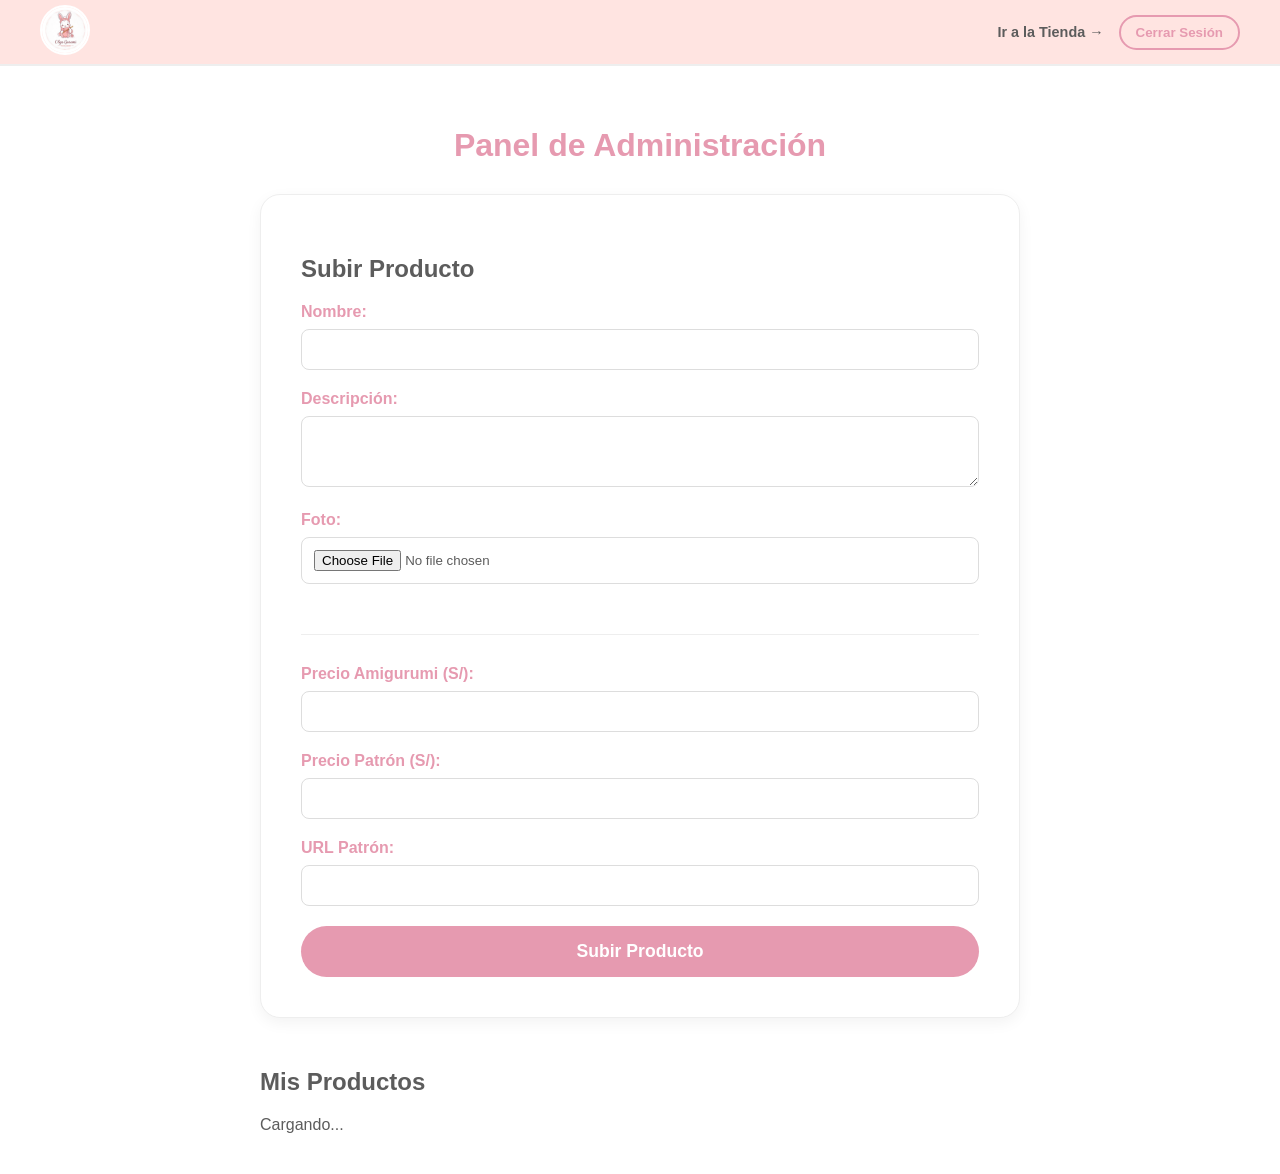
==== admin.html @ ff28f4b0 "logeo" ====
<!DOCTYPE html>
<html lang="es">
<head>
    <meta charset="UTF-8">
    <meta name="viewport" content="width=device-width, initial-scale=1.0">
    <title>Admin - Olga Gurumi</title>
    
    <link rel="icon" href="logo.jpg" type="image/jpeg">

    <link href="https://cdnjs.cloudflare.com/ajax/libs/cropperjs/1.5.13/cropper.min.css" rel="stylesheet">
    <style>
        /* --- REGLA MAESTRA: Evita que los rellenos desborden el tamaño --- */
        * { box-sizing: border-box; }

        :root { 
            --rosa-header: #ffe4e1; 
            --rosa-fuerte: #e69ab0; 
            --blanco: #ffffff; 
            --texto-gris: #5c5c5c; 
        }
        
        body { 
            font-family: -apple-system, BlinkMacSystemFont, "Segoe UI", Roboto, sans-serif; 
            background: var(--blanco); 
            color: var(--texto-gris); 
            margin: 0; padding: 0; 
        }
        
        /* HEADER ROSA + LOGO CIRCULAR */
        header { 
            background: var(--rosa-header); 
            padding: 5px 40px; 
            border-bottom: 2px solid #eee; 
        }
        nav { 
            max-width: 1400px; margin: 0 auto; display: flex; 
            justify-content: space-between; align-items: center; 
        }
        .logo img { 
            height: 50px; width: 50px; 
            border-radius: 50%; object-fit: cover; border: 2px solid white; 
        }

        /* CONTENEDOR PRINCIPAL */
        .container { max-width: 800px; margin: 0 auto; padding: 40px 20px; }
        h1 { text-align: center; color: var(--rosa-fuerte); margin-bottom: 30px; }
        
        /* FORMULARIO */
        form { 
            background: #fff; border: 1px solid #eee; 
            padding: 40px; border-radius: 20px; 
            box-shadow: 0 5px 15px rgba(0,0,0,0.05); 
            margin-bottom: 50px; 
            position: relative;
        }
        label { 
            display: block; margin-bottom: 8px; 
            font-weight: bold; color: var(--rosa-fuerte); 
        }
        input, textarea { 
            width: 100%; padding: 12px; margin-bottom: 20px; 
            border: 1px solid #ddd; border-radius: 8px; 
        }
        
        /* Botones del Formulario */
        .btn-submit { 
            width: 100%; padding: 15px; 
            background: var(--rosa-fuerte); color: white; 
            border: none; border-radius: 50px; 
            font-weight: bold; cursor: pointer; 
            transition: 0.3s; font-size: 1.1em;
        }
        .btn-submit:hover { background: #d6809a; }
        
        .btn-cancelar { 
            background: #ccc; margin-top: 10px; display: none; 
        }
        .btn-cancelar:hover { background: #bbb; }

        /* GRID DE PRODUCTOS */
        #galeria { 
            display: grid; 
            grid-template-columns: repeat(auto-fill, minmax(220px, 1fr)); 
            gap: 25px; 
        }
        
        .item { 
            border: 1px solid #eee; 
            border-radius: 20px; 
            background: #fff;
            box-shadow: 0 4px 10px rgba(0,0,0,0.05);
            /* AQUÍ ESTÁ EL ARREGLO: Espacio interno para que no toque los bordes */
            padding: 20px; 
            text-align: center; 
            position: relative;
        }
        
        .item img.producto-img { 
            width: 100%; 
            height: 180px; 
            object-fit: cover; 
            border-radius: 15px; /* Imagen redondeada */
            margin-bottom: 15px;
            display: block; 
        }
        
        .item strong {
            display: block;
            color: var(--rosa-fuerte);
            font-size: 1.1em;
            margin-bottom: 5px;
        }
        
        /* BOTONES DE ACCIÓN CON ICONOS PNG */
        .acciones { display: flex; gap: 10px; justify-content: center; margin-top: 10px; }
        
        .btn-accion { 
            padding: 8px 12px; 
            border-radius: 10px; 
            border: none; 
            cursor: pointer; 
            color: white; 
            font-size: 0.9em; 
            flex: 1; 
            display: flex; 
            align-items: center; 
            justify-content: center; 
            gap: 5px; /* Espacio entre icono y texto */
        }
        
        /* Estilo para tus iconos PNG */
        .icono-btn {
            width: 18px; 
            height: 18px; 
            object-fit: contain;
            filter: brightness(0) invert(1); /* Hace los iconos blancos para que resalten sobre el botón de color */
        }

        .btn-borrar { background-color: #ff6b6b; }
        .btn-editar { background-color: #4dabf7; }
        .btn-borrar:hover { background-color: #ff4c4c; }
        .btn-editar:hover { background-color: #3b9add; }

        /* LOGOUT */
        .btn-logout {
            background: transparent; color: var(--rosa-fuerte); border: 2px solid var(--rosa-fuerte);
            padding: 8px 15px; border-radius: 20px; cursor: pointer; font-weight: bold;
            transition: 0.3s;
        }
        .btn-logout:hover { background: var(--rosa-fuerte); color: white; }

        /* MODAL DE RECORTE */
        .modal-crop {
            display: none;
            position: fixed; top: 0; left: 0; width: 100%; height: 100%;
            background: rgba(0,0,0,0.8); z-index: 1000;
            justify-content: center; align-items: center; padding: 20px;
        }
        .modal-crop-content {
            background: #fff; padding: 20px; border-radius: 20px;
            width: 100%; max-width: 600px;
            display: flex; flex-direction: column; align-items: center;
        }
        .crop-container {
            width: 100%; max-height: 400px; min-height: 200px; overflow: hidden; margin-bottom: 20px; background:#f4f4f4; border-radius: 10px;
        }
        .crop-container img { max-width: 100%; display: block; }
        .botones-modal { display: flex; gap: 10px; width: 100%; }
        .btn-secundario { background: #ccc; }
        .btn-secundario:hover { background: #bbb; }

        @media (max-width: 768px) {
            header { padding: 5px 15px; } 
            .logo img { height: 40px; width: 40px; } 
            #galeria { grid-template-columns: repeat(2, 1fr); gap: 10px; } 
            .item { padding: 10px; } 
        }
    </style>
</head>
<body>

    <header>
        <nav>
            <div class="logo">
                <a href="index.html"><img src="logo.jpg" alt="Olga Gurumi"></a>
            </div>
            <div style="display: flex; gap: 15px; align-items: center;">
                <a href="index.html" style="text-decoration: none; color: var(--texto-gris); font-weight: bold; font-size: 0.9em;">Ir a la Tienda &rarr;</a>
                <button id="btn-logout" class="btn-logout">Cerrar Sesión</button>
            </div>
        </nav>
    </header>

    <main class="container">
        <h1>Panel de Administración</h1>

        <form id="form-subida">
            <h2 id="form-titulo">Subir Producto</h2>
            
            <label>Nombre:</label><input type="text" id="nombre" required>
            <label>Descripción:</label><textarea id="descripcion" rows="3"></textarea>
            
            <label>Foto:</label>
            <input type="file" id="imagen" accept="image/*">
            <small id="aviso-foto" style="color:#888; display:none;">(Deja esto vacío si no quieres cambiar la foto actual)</small>

            <hr style="border:0; border-top:1px solid #eee; margin:30px 0;">
            <label>Precio Amigurumi (S/):</label><input type="number" id="precio" step="0.01">
            <label>Precio Patrón (S/):</label><input type="number" id="precio_patron" step="0.01">
            <label>URL Patrón:</label><input type="url" id="url_patron">

            <button type="submit" id="btn-subir" class="btn-submit">Subir Producto</button>
            <button type="button" id="btn-cancelar" class="btn-submit btn-cancelar" onclick="cancelarEdicion()">Cancelar Edición</button>
        </form>

        <h2>Mis Productos</h2>
        <div id="galeria">Cargando...</div>
    </main>

    <!-- Modal para Recortar -->
    <div id="modal-crop" class="modal-crop">
        <div class="modal-crop-content">
            <h3 style="color: var(--rosa-fuerte); margin-top:0;">Ajustar Imagen</h3>
            <div class="crop-container">
                <img id="image-to-crop" src="">
            </div>
            <div class="botones-modal">
                <button type="button" class="btn-submit btn-secundario" id="btn-cancelar-crop">Cancelar</button>
                <button type="button" class="btn-submit" id="btn-aplicar-crop">Aplicar y Comprimir</button>
            </div>
        </div>
    </div>

    <script src="https://cdnjs.cloudflare.com/ajax/libs/cropperjs/1.5.13/cropper.min.js"></script>
    <script src="https://cdn.jsdelivr.net/npm/browser-image-compression@2.0.2/dist/browser-image-compression.js"></script>
    <script src="https://cdn.jsdelivr.net/npm/@supabase/supabase-js@2"></script>
    <script>
        const SUPABASE_URL = 'https://qawdjysxudpymenemach.supabase.co';
        const SUPABASE_KEY = 'eyJhbGciOiJIUzI1NiIsInR5cCI6IkpXVCJ9.eyJpc3MiOiJzdXBhYmFzZSIsInJlZiI6InFhd2RqeXN4dWRweW1lbmVtYWNoIiwicm9sZSI6ImFub24iLCJpYXQiOjE3NjI5NjAyNTgsImV4cCI6MjA3ODUzNjI1OH0.HBcysWDY8Nzahfx1doBN12mQJb1PNinxLspD6eCDp3A';
        
        // Cliente principal (Para verificar sesión)
        const supabaseClient = supabase.createClient(SUPABASE_URL, SUPABASE_KEY);

        // Cliente anónimo puro (Para realizar operaciones en base de datos sin restricciones de RLS authenticated)
        const supabaseAnon = supabase.createClient(SUPABASE_URL, SUPABASE_KEY, {
            auth: { persistSession: false },
            global: { headers: { Authorization: `Bearer ${SUPABASE_KEY}` } }
        });
        
        // PROTEGER PÁGINA (Al login si no hay sesión)
        async function checkAuth() {
            const { data: { session } } = await supabaseClient.auth.getSession();
            if (!session) {
                window.location.href = 'logeo.html';
            }
        }
        checkAuth();

        // LOGOUT
        document.getElementById('btn-logout').addEventListener('click', async () => {
            await supabaseClient.auth.signOut();
            window.location.href = 'logeo.html';
        });

        const galeria = document.getElementById('galeria');
        const formSubida = document.getElementById('form-subida');
        const btnSubir = document.getElementById('btn-subir');
        const btnCancelar = document.getElementById('btn-cancelar');
        const avisoFoto = document.getElementById('aviso-foto');
        const tituloForm = document.getElementById('form-titulo');

        let productosCache = []; 
        let editandoID = null;   

        // LOGIC FOR CROP & COMPRESS
        const imagenInput = document.getElementById('imagen');
        const modalCrop = document.getElementById('modal-crop');
        const imageToCrop = document.getElementById('image-to-crop');
        const btnCancelarCrop = document.getElementById('btn-cancelar-crop');
        const btnAplicarCrop = document.getElementById('btn-aplicar-crop');
        let cropper = null;
        let archivoImagenFinal = null;

        imagenInput.addEventListener('change', (e) => {
            const files = e.target.files;
            if (files && files.length > 0) {
                const file = files[0];
                const reader = new FileReader();
                reader.onload = (event) => {
                    imageToCrop.src = event.target.result;
                    modalCrop.style.display = 'flex';
                    if (cropper) cropper.destroy();
                    cropper = new Cropper(imageToCrop, {
                        aspectRatio: 1, // Cuadrado por defecto
                        viewMode: 2,
                        autoCropArea: 1
                    });
                };
                reader.readAsDataURL(file);
            }
        });

        btnCancelarCrop.addEventListener('click', () => {
            modalCrop.style.display = 'none';
            if (cropper) cropper.destroy();
            imagenInput.value = ''; // Reset input
            archivoImagenFinal = null;
        });

        btnAplicarCrop.addEventListener('click', async () => {
            if (!cropper) return;
            btnAplicarCrop.textContent = "Procesando...";
            btnAplicarCrop.disabled = true;

            const canvas = cropper.getCroppedCanvas({
                maxWidth: 1024,
                maxHeight: 1024
            });

            canvas.toBlob(async (blob) => {
                try {
                    const options = {
                        maxSizeMB: 0.3, // Comprimir a ~300kb
                        maxWidthOrHeight: 800,
                        useWebWorker: true
                    };
                    const imageFile = new File([blob], "img_recortada.jpg", { type: "image/jpeg" });
                    // La librería exporta la variable global 'imageCompression'
                    const compressedFile = await imageCompression(imageFile, options);
                    
                    archivoImagenFinal = compressedFile;
                    modalCrop.style.display = 'none';
                    if (cropper) cropper.destroy();
                    
                    avisoFoto.textContent = "✅ Imagen recortada y procesada correctamente";
                    avisoFoto.style.display = "block";
                    avisoFoto.style.color = "green";
                } catch (error) {
                    console.error("Error comprimiendo imagen:", error);
                    alert("Error al comprimir la imagen: " + error.message);
                } finally {
                    btnAplicarCrop.textContent = "Aplicar y Comprimir";
                    btnAplicarCrop.disabled = false;
                }
            }, 'image/jpeg', 0.9);
        });

        // --- CARGAR PRODUCTOS ---
        async function cargarPreview() {
            const { data } = await supabaseAnon.from('amigurumis').select('*').order('created_at', { ascending: false });
            if(data) {
                productosCache = data; 
                galeria.innerHTML = '';
                data.forEach(ami => {
                    const div = document.createElement('div');
                    div.className = 'item';
                    const imgUrl = ami.imagen_url || 'https://via.placeholder.com/150';
                    div.innerHTML = `
                        <img src="${imgUrl}" class="producto-img">
                        <strong>${ami.nombre}</strong>
                        <div>S/ ${parseFloat(ami.precio).toFixed(2)}</div>
                        <div class="acciones">
                            <button onclick="prepararEdicion(${ami.id})" class="btn-accion btn-editar">
                                <img src="editar.png" class="icono-btn" alt="Editar"> Editar
                            </button>
                            <button onclick="eliminarProducto(${ami.id})" class="btn-accion btn-borrar">
                                <img src="delete.png" class="icono-btn" alt="Borrar"> Borrar
                            </button>
                        </div>
                    `;
                    galeria.appendChild(div);
                });
            }
        }

        // --- PREPARAR EDICIÓN ---
        window.prepararEdicion = (id) => {
            const producto = productosCache.find(p => p.id === id);
            if(!producto) return;

            document.getElementById('nombre').value = producto.nombre;
            document.getElementById('descripcion').value = producto.descripcion || '';
            document.getElementById('precio').value = producto.precio;
            document.getElementById('precio_patron').value = producto.precio_patron;
            document.getElementById('url_patron').value = producto.url_patron || '';
            
            editandoID = id;
            archivoImagenFinal = null;
            tituloForm.textContent = "Editar Producto";
            btnSubir.textContent = "Actualizar Cambios";
            btnSubir.style.background = "#4dabf7"; 
            btnCancelar.style.display = "block";
            
            avisoFoto.textContent = "(Deja esto vacío si no quieres cambiar la foto actual)";
            avisoFoto.style.color = "#888";
            avisoFoto.style.display = "block";
            
            document.getElementById('imagen').required = false; 
            
            window.scrollTo({ top: 0, behavior: 'smooth' });
        };

        // --- CANCELAR EDICIÓN ---
        window.cancelarEdicion = () => {
            formSubida.reset();
            editandoID = null;
            archivoImagenFinal = null;
            tituloForm.textContent = "Subir Producto";
            btnSubir.textContent = "Subir Producto";
            btnSubir.style.background = "#e69ab0"; 
            btnCancelar.style.display = "none";
            avisoFoto.textContent = "(Deja esto vacío si no quieres cambiar la foto actual)";
            avisoFoto.style.color = "#888";
            avisoFoto.style.display = "none";
            document.getElementById('imagen').required = true;
        };

        // --- ELIMINAR ---
        window.eliminarProducto = async (id) => {
            if(!confirm("¿Borrar definitivamente?")) return;
            const { error } = await supabaseAnon.from('amigurumis').delete().eq('id', id);
            if(!error) { alert("¡Eliminado!"); cargarPreview(); }
            else { alert("Error al borrar (Revisa permisos DELETE en Supabase): " + error.message); }
        };

        // --- GUARDAR (CREAR O ACTUALIZAR) ---
        formSubida.addEventListener('submit', async (e) => {
            e.preventDefault(); 
            const nombre = document.getElementById('nombre').value;
            const archivoImagen = archivoImagenFinal || document.getElementById('imagen').files[0];
            const precio = document.getElementById('precio').value;
            
            if (!editandoID && !archivoImagen) { alert('La foto es obligatoria para nuevos productos'); return; }

            btnSubir.disabled = true; btnSubir.textContent = 'Procesando...';

            try {
                let urlFinalFoto = null;

                if (archivoImagen) {
                    const ext = archivoImagen.name ? archivoImagen.name.split('.').pop() : 'jpg';
                    const nombreLimpio = archivoImagen.name ? archivoImagen.name.replace(/[^a-zA-Z0-9]/g, '_') : 'img';
                    const nombreArchivo = `public/${Date.now()}_${nombreLimpio}.${ext}`;
                    
                    const { data: uploadData, error: uploadError } = await supabaseAnon.storage.from('fotos_amigurumis').upload(nombreArchivo, archivoImagen, {
                        cacheControl: '3600',
                        upsert: true,
                        contentType: archivoImagen.type || 'image/jpeg'
                    });
                    
                    if (uploadError) {
                        throw new Error('No se pudo subir la foto: ' + uploadError.message);
                    }

                    const { data } = supabaseAnon.storage.from('fotos_amigurumis').getPublicUrl(nombreArchivo);
                    urlFinalFoto = data.publicUrl;
                }

                const datos = {
                    nombre,
                    descripcion: document.getElementById('descripcion').value,
                    precio: precio ? parseFloat(precio) : null,
                    precio_patron: document.getElementById('precio_patron').value ? parseFloat(document.getElementById('precio_patron').value) : null,
                    url_patron: document.getElementById('url_patron').value || null
                };

                if (urlFinalFoto) {
                    datos.imagen_url = urlFinalFoto;
                }

                let dbError;
                if (editandoID) {
                    const { data, error } = await supabaseAnon.from('amigurumis').update(datos).eq('id', editandoID).select();
                    if (data && data.length === 0 && !error) {
                        throw new Error("El producto no existe o está bloqueado por permisos.");
                    }
                    dbError = error;
                } else {
                    if (!urlFinalFoto) throw new Error("Error interno: Falta URL de foto");
                    const { error } = await supabaseAnon.from('amigurumis').insert([datos]);
                    dbError = error;
                }

                if (dbError) throw new Error('Error en Base de Datos: ' + dbError.message);

                alert(editandoID ? '¡Producto actualizado!' : '¡Producto creado!');
                cancelarEdicion();
                cargarPreview();

            } catch (error) {
                console.error(error);
                alert('Error: ' + error.message);
            } finally {
                btnSubir.disabled = false; 
                if(!editandoID) btnSubir.textContent = 'Subir Producto';
                else btnSubir.textContent = 'Actualizar Cambios';
            }
        });

        document.addEventListener('DOMContentLoaded', cargarPreview);
    </script>
</body>
</html>
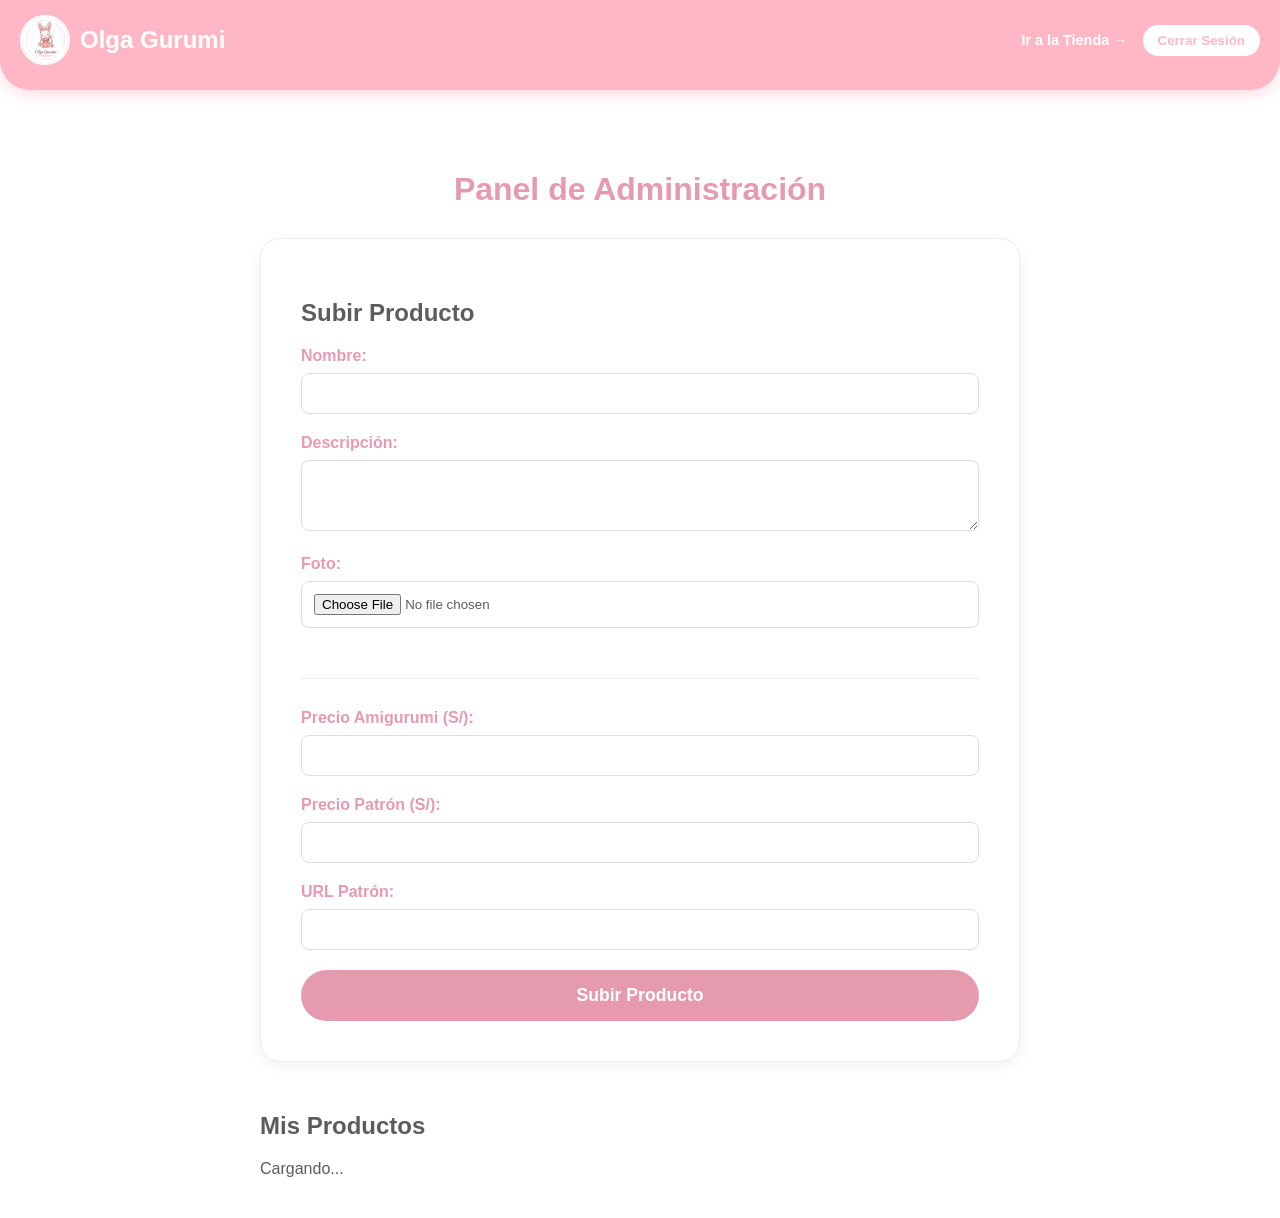
==== commit 15bfab80: "Pop-up detalles y banner fullscreen" ====
--- a/admin.html
+++ b/admin.html
@@ -19,6 +19,10 @@
             --texto-gris: #5c5c5c; 
         }
         
+        body, html { 
+            overflow-x: hidden; 
+        }
+        
         body { 
             font-family: -apple-system, BlinkMacSystemFont, "Segoe UI", Roboto, sans-serif; 
             background: var(--blanco); 
@@ -28,17 +32,28 @@
         
         /* HEADER ROSA + LOGO CIRCULAR */
         header { 
-            background: var(--rosa-header); 
-            padding: 5px 40px; 
-            border-bottom: 2px solid #eee; 
+            background-color: #ffb7c5;
+            padding: 15px 20px 25px 20px;
+            border-bottom-left-radius: 30px;
+            border-bottom-right-radius: 30px;
+            box-shadow: 0 4px 15px rgba(255, 183, 197, 0.5);
+            margin-bottom: 20px;
         }
         nav { 
-            max-width: 1400px; margin: 0 auto; display: flex; 
+            width: 100%; max-width: 1400px; margin: 0 auto; display: flex; 
             justify-content: space-between; align-items: center; 
+        }
+        .logo {
+            font-size: 1.5em;
+            font-weight: bold;
+            color: #fff;
+            text-decoration: none;
+            display: flex;
+            align-items: center;
         }
         .logo img { 
             height: 50px; width: 50px; 
-            border-radius: 50%; object-fit: cover; border: 2px solid white; 
+            border-radius: 50%; object-fit: cover; border: 2px solid white; margin-right: 10px;
         }
 
         /* CONTENEDOR PRINCIPAL */
@@ -143,11 +158,11 @@
 
         /* LOGOUT */
         .btn-logout {
-            background: transparent; color: var(--rosa-fuerte); border: 2px solid var(--rosa-fuerte);
+            background: white; color: #ffb7c5; border: none;
             padding: 8px 15px; border-radius: 20px; cursor: pointer; font-weight: bold;
             transition: 0.3s;
         }
-        .btn-logout:hover { background: var(--rosa-fuerte); color: white; }
+        .btn-logout:hover { background: #fff0f5; }
 
         /* MODAL DE RECORTE */
         .modal-crop {
@@ -170,10 +185,13 @@
         .btn-secundario:hover { background: #bbb; }
 
         @media (max-width: 768px) {
-            header { padding: 5px 15px; } 
-            .logo img { height: 40px; width: 40px; } 
+            header { padding: 15px 15px 25px 15px; } 
+            .logo { font-size: 1.5em; }
+            .logo img { height: 50px; width: 50px; } 
             #galeria { grid-template-columns: repeat(2, 1fr); gap: 10px; } 
             .item { padding: 10px; } 
+            .acciones { flex-direction: column; gap: 5px; }
+            .btn-accion { padding: 6px; font-size: 0.85em; }
         }
     </style>
 </head>
@@ -181,11 +199,11 @@
 
     <header>
         <nav>
-            <div class="logo">
-                <a href="index.html"><img src="logo.jpg" alt="Olga Gurumi"></a>
-            </div>
+            <a href="index.html" class="logo">
+                <img src="logo.jpg" alt="Olga Gurumi"> Olga Gurumi
+            </a>
             <div style="display: flex; gap: 15px; align-items: center;">
-                <a href="index.html" style="text-decoration: none; color: var(--texto-gris); font-weight: bold; font-size: 0.9em;">Ir a la Tienda &rarr;</a>
+                <a href="index.html" style="text-decoration: none; color: white; font-weight: bold; font-size: 0.9em;">Ir a la Tienda &rarr;</a>
                 <button id="btn-logout" class="btn-logout">Cerrar Sesión</button>
             </div>
         </nav>
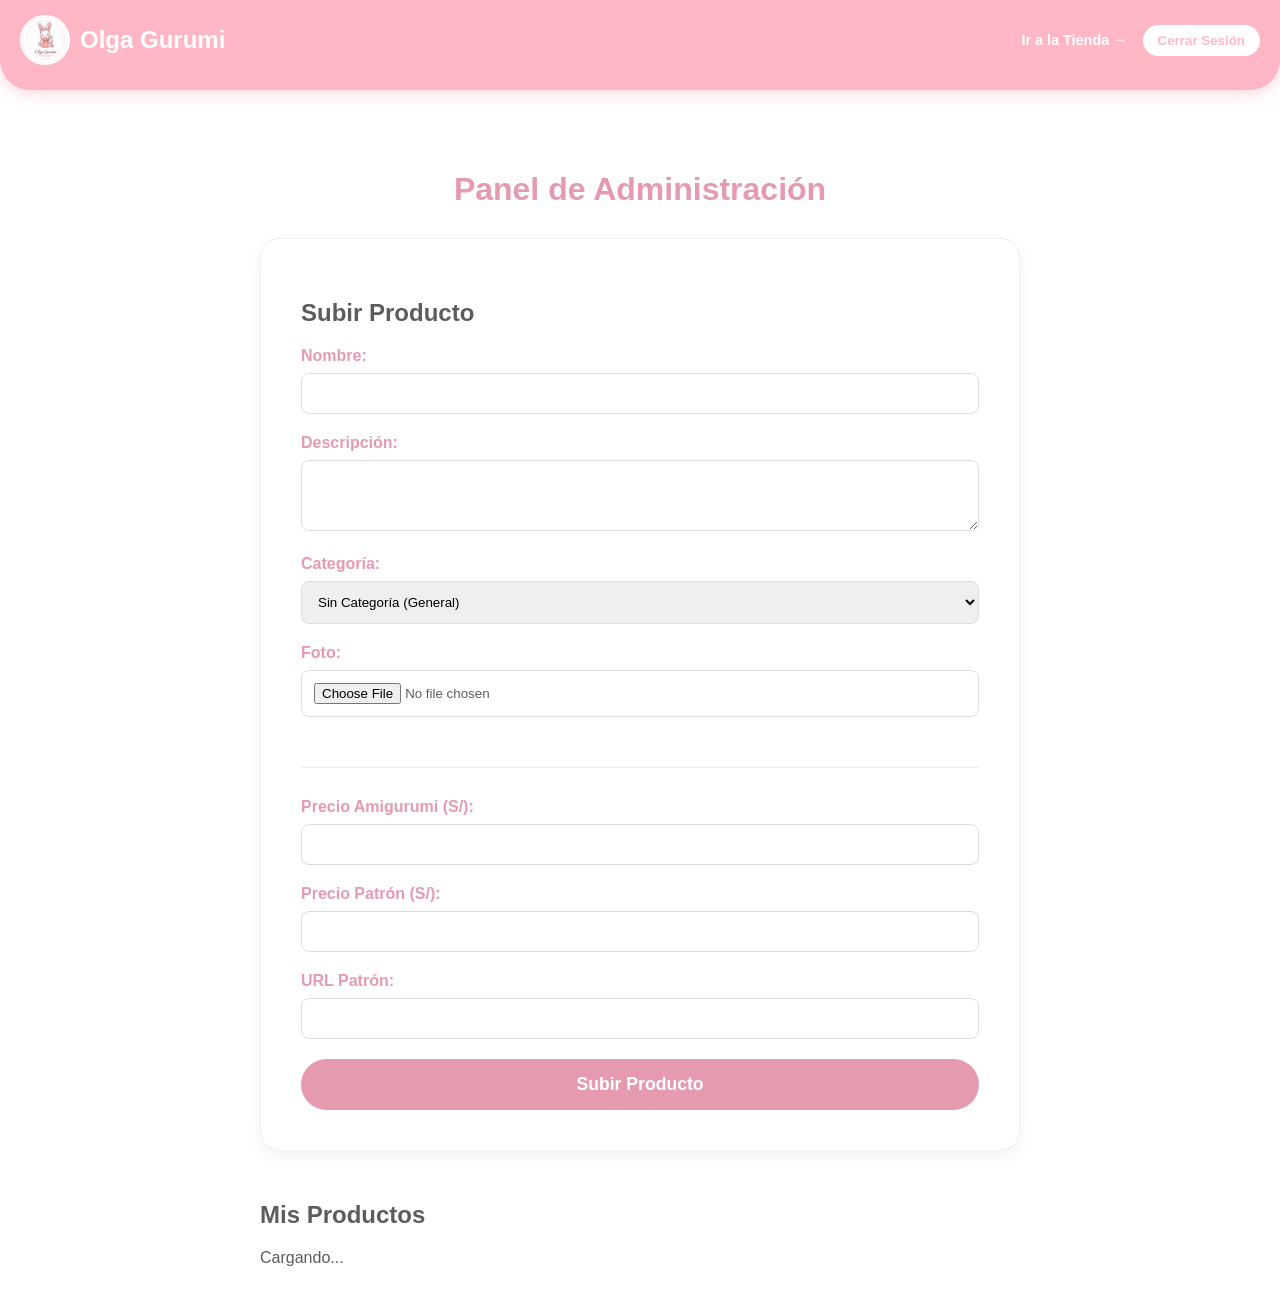
==== commit f6808f71: "UI como app movil y detalles" ====
--- a/admin.html
+++ b/admin.html
@@ -38,6 +38,9 @@
             border-bottom-right-radius: 30px;
             box-shadow: 0 4px 15px rgba(255, 183, 197, 0.5);
             margin-bottom: 20px;
+            position: sticky;
+            top: 0;
+            z-index: 4000;
         }
         nav { 
             width: 100%; max-width: 1400px; margin: 0 auto; display: flex; 
@@ -108,6 +111,8 @@
             padding: 20px; 
             text-align: center; 
             position: relative;
+            display: flex;
+            flex-direction: column;
         }
         
         .item img.producto-img { 
@@ -127,7 +132,7 @@
         }
         
         /* BOTONES DE ACCIÓN CON ICONOS PNG */
-        .acciones { display: flex; gap: 10px; justify-content: center; margin-top: 10px; }
+        .acciones { display: flex; gap: 10px; justify-content: center; margin-top: auto; }
         
         .btn-accion { 
             padding: 8px 12px; 
@@ -151,10 +156,10 @@
             filter: brightness(0) invert(1); /* Hace los iconos blancos para que resalten sobre el botón de color */
         }
 
-        .btn-borrar { background-color: #ff6b6b; }
-        .btn-editar { background-color: #4dabf7; }
-        .btn-borrar:hover { background-color: #ff4c4c; }
-        .btn-editar:hover { background-color: #3b9add; }
+        .btn-borrar { background-color: #d87093; } /* Rosa más oscuro/frambuesa para borrar */
+        .btn-editar { background-color: #ffb7c5; } /* Rosa claro como el top bar para editar */
+        .btn-borrar:hover { background-color: #c75b7a; }
+        .btn-editar:hover { background-color: #fca6b7; }
 
         /* LOGOUT */
         .btn-logout {
@@ -217,6 +222,17 @@
             
             <label>Nombre:</label><input type="text" id="nombre" required>
             <label>Descripción:</label><textarea id="descripcion" rows="3"></textarea>
+            
+            <label>Categoría:</label>
+            <select id="categoria" style="width: 100%; padding: 12px; margin-bottom: 20px; border: 1px solid #ddd; border-radius: 8px;">
+                <option value="sin_categoria">Sin Categoría (General)</option>
+                <option value="san_valentin">San Valentín</option>
+                <option value="dia_mujer">Día de la Mujer</option>
+                <option value="flores_amarillas">Flores Amarillas</option>
+                <option value="dia_nino">Día del Niño</option>
+                <option value="para_ellos">Para Ellos</option>
+                <option value="para_ellas">Para Ellas</option>
+            </select>
             
             <label>Foto:</label>
             <input type="file" id="imagen" accept="image/*">
@@ -398,6 +414,7 @@
 
             document.getElementById('nombre').value = producto.nombre;
             document.getElementById('descripcion').value = producto.descripcion || '';
+            document.getElementById('categoria').value = producto.categoria || 'sin_categoria';
             document.getElementById('precio').value = producto.precio;
             document.getElementById('precio_patron').value = producto.precio_patron;
             document.getElementById('url_patron').value = producto.url_patron || '';
@@ -477,6 +494,7 @@
                 const datos = {
                     nombre,
                     descripcion: document.getElementById('descripcion').value,
+                    categoria: document.getElementById('categoria').value,
                     precio: precio ? parseFloat(precio) : null,
                     precio_patron: document.getElementById('precio_patron').value ? parseFloat(document.getElementById('precio_patron').value) : null,
                     url_patron: document.getElementById('url_patron').value || null
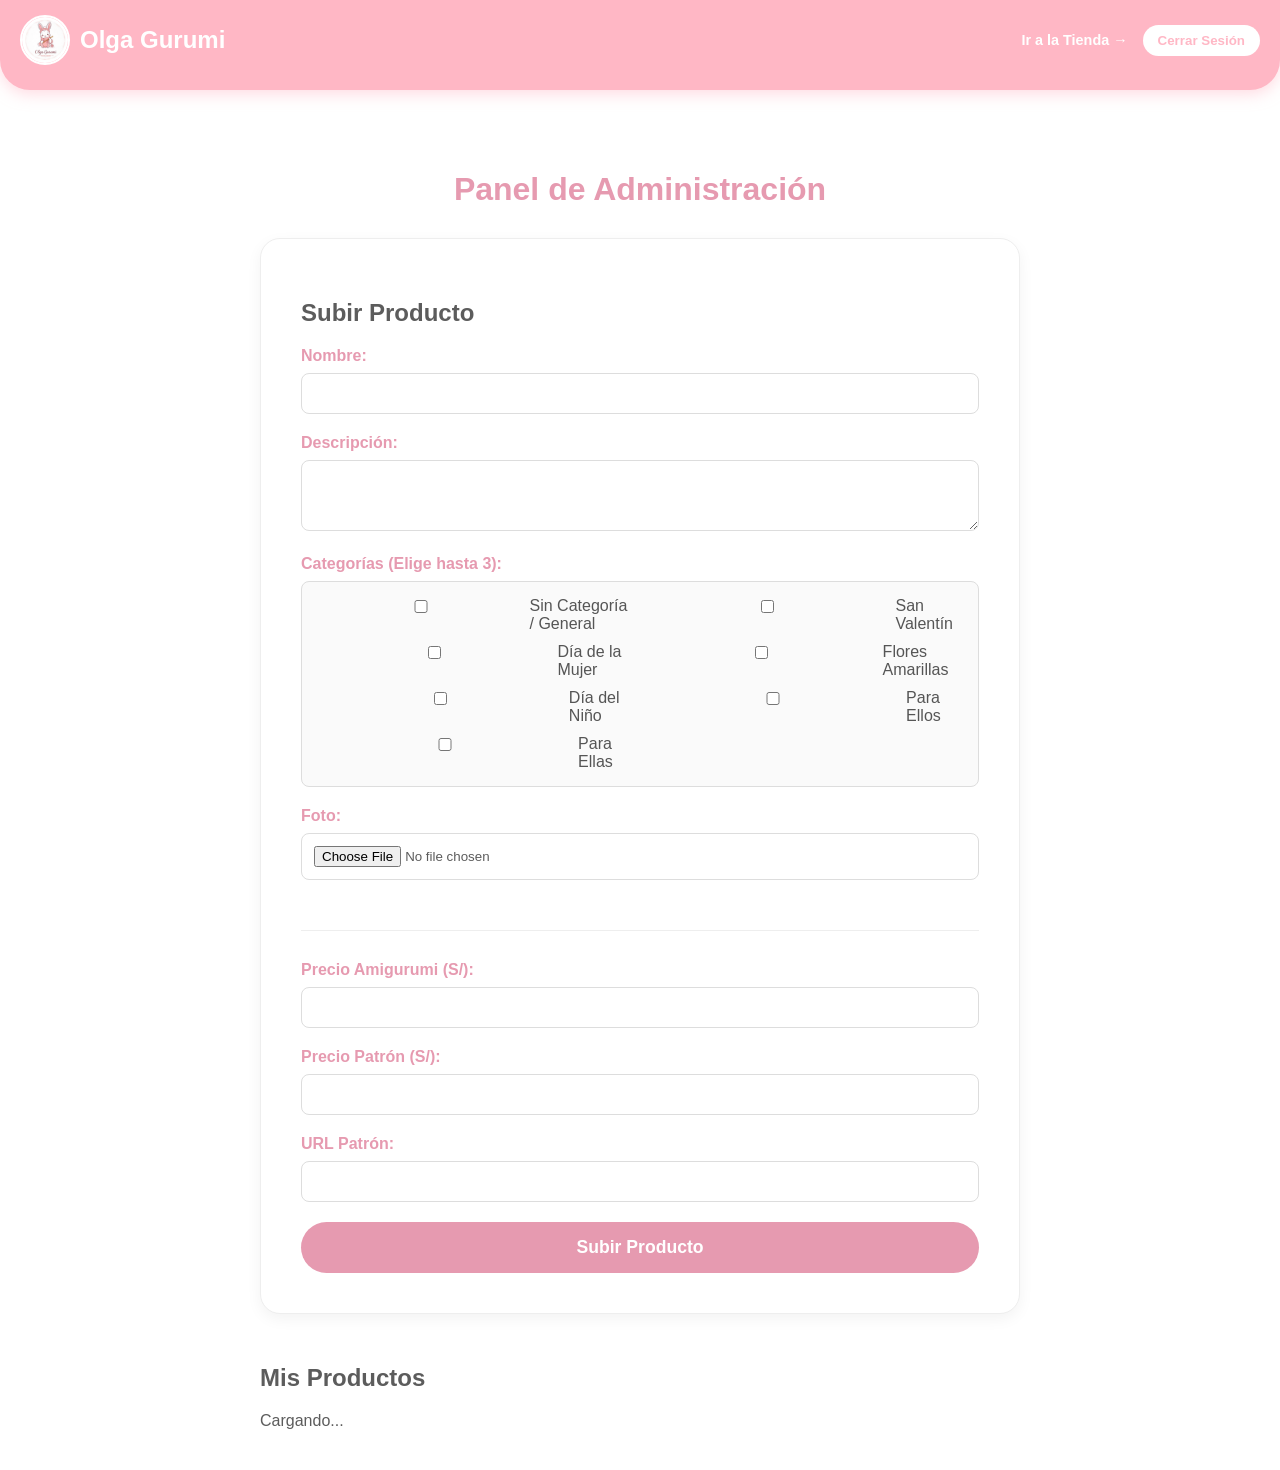
==== commit 0109d393: "UI como app movil y detalles" ====
--- a/admin.html
+++ b/admin.html
@@ -223,16 +223,16 @@
             <label>Nombre:</label><input type="text" id="nombre" required>
             <label>Descripción:</label><textarea id="descripcion" rows="3"></textarea>
             
-            <label>Categoría:</label>
-            <select id="categoria" style="width: 100%; padding: 12px; margin-bottom: 20px; border: 1px solid #ddd; border-radius: 8px;">
-                <option value="sin_categoria">Sin Categoría (General)</option>
-                <option value="san_valentin">San Valentín</option>
-                <option value="dia_mujer">Día de la Mujer</option>
-                <option value="flores_amarillas">Flores Amarillas</option>
-                <option value="dia_nino">Día del Niño</option>
-                <option value="para_ellos">Para Ellos</option>
-                <option value="para_ellas">Para Ellas</option>
-            </select>
+            <label>Categorías (Elige hasta 3):</label>
+            <div id="categorias-container" style="display: grid; grid-template-columns: 1fr 1fr; gap: 10px; margin-bottom: 20px; padding: 15px; border: 1px solid #ddd; border-radius: 8px; background: #fafafa;">
+                <label style="display: flex; align-items: center; gap: 6px; font-weight: normal; color: #555; margin: 0; cursor: pointer;"><input type="checkbox" name="categoria" value="sin_categoria"> Sin Categoría / General</label>
+                <label style="display: flex; align-items: center; gap: 6px; font-weight: normal; color: #555; margin: 0; cursor: pointer;"><input type="checkbox" name="categoria" value="san_valentin"> San Valentín</label>
+                <label style="display: flex; align-items: center; gap: 6px; font-weight: normal; color: #555; margin: 0; cursor: pointer;"><input type="checkbox" name="categoria" value="dia_mujer"> Día de la Mujer</label>
+                <label style="display: flex; align-items: center; gap: 6px; font-weight: normal; color: #555; margin: 0; cursor: pointer;"><input type="checkbox" name="categoria" value="flores_amarillas"> Flores Amarillas</label>
+                <label style="display: flex; align-items: center; gap: 6px; font-weight: normal; color: #555; margin: 0; cursor: pointer;"><input type="checkbox" name="categoria" value="dia_nino"> Día del Niño</label>
+                <label style="display: flex; align-items: center; gap: 6px; font-weight: normal; color: #555; margin: 0; cursor: pointer;"><input type="checkbox" name="categoria" value="para_ellos"> Para Ellos</label>
+                <label style="display: flex; align-items: center; gap: 6px; font-weight: normal; color: #555; margin: 0; cursor: pointer;"><input type="checkbox" name="categoria" value="para_ellas"> Para Ellas</label>
+            </div>
             
             <label>Foto:</label>
             <input type="file" id="imagen" accept="image/*">
@@ -302,6 +302,17 @@
         const btnCancelar = document.getElementById('btn-cancelar');
         const avisoFoto = document.getElementById('aviso-foto');
         const tituloForm = document.getElementById('form-titulo');
+
+        // Límite de 3 categorías seleccionadas
+        document.querySelectorAll('input[name="categoria"]').forEach(cb => {
+            cb.addEventListener('change', function() {
+                const checkedCount = document.querySelectorAll('input[name="categoria"]:checked').length;
+                if(checkedCount > 3) {
+                    this.checked = false;
+                    alert("Solo puedes elegir hasta 3 categorías para este amigurumi.");
+                }
+            });
+        });
 
         let productosCache = []; 
         let editandoID = null;   
@@ -414,7 +425,12 @@
 
             document.getElementById('nombre').value = producto.nombre;
             document.getElementById('descripcion').value = producto.descripcion || '';
-            document.getElementById('categoria').value = producto.categoria || 'sin_categoria';
+            
+            const categoriasGuardadas = producto.categoria ? producto.categoria.split(',') : ['sin_categoria'];
+            document.querySelectorAll('input[name="categoria"]').forEach(cb => {
+                cb.checked = categoriasGuardadas.includes(cb.value);
+            });
+            
             document.getElementById('precio').value = producto.precio;
             document.getElementById('precio_patron').value = producto.precio_patron;
             document.getElementById('url_patron').value = producto.url_patron || '';
@@ -438,6 +454,11 @@
         // --- CANCELAR EDICIÓN ---
         window.cancelarEdicion = () => {
             formSubida.reset();
+            
+            document.querySelectorAll('input[name="categoria"]').forEach(cb => cb.checked = false);
+            const defaultCat = document.querySelector('input[name="categoria"][value="sin_categoria"]');
+            if(defaultCat) defaultCat.checked = true;
+            
             editandoID = null;
             archivoImagenFinal = null;
             tituloForm.textContent = "Subir Producto";
@@ -491,10 +512,14 @@
                     urlFinalFoto = data.publicUrl;
                 }
 
+                // Obtenemos las categorías marcadas y las separamos por comas
+                const seleccionadas = Array.from(document.querySelectorAll('input[name="categoria"]:checked')).map(cb => cb.value);
+                const categoriaFinal = seleccionadas.length > 0 ? seleccionadas.join(',') : 'sin_categoria';
+
                 const datos = {
                     nombre,
                     descripcion: document.getElementById('descripcion').value,
-                    categoria: document.getElementById('categoria').value,
+                    categoria: categoriaFinal,
                     precio: precio ? parseFloat(precio) : null,
                     precio_patron: document.getElementById('precio_patron').value ? parseFloat(document.getElementById('precio_patron').value) : null,
                     url_patron: document.getElementById('url_patron').value || null
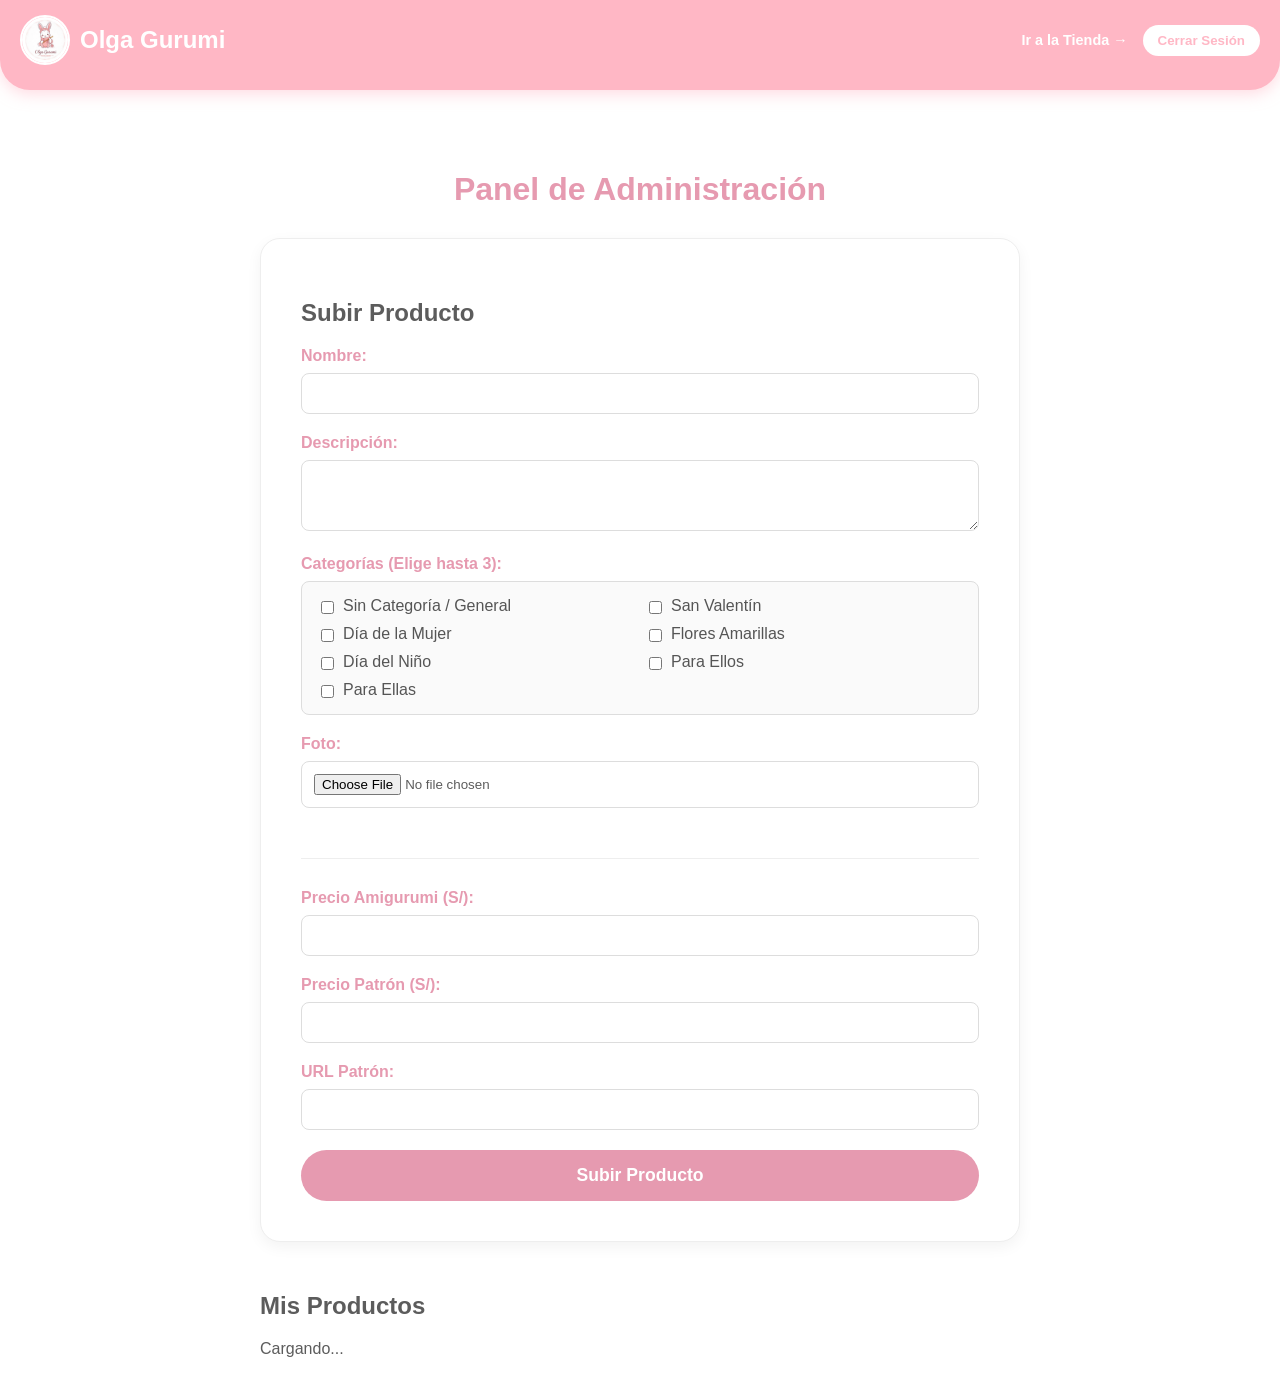
==== commit 1ffbbffb: "UI como app movil y detalles" ====
--- a/admin.html
+++ b/admin.html
@@ -78,6 +78,11 @@
         input, textarea { 
             width: 100%; padding: 12px; margin-bottom: 20px; 
             border: 1px solid #ddd; border-radius: 8px; 
+        }
+        input[type="checkbox"] {
+            width: auto;
+            margin-bottom: 0;
+            padding: 0;
         }
         
         /* Botones del Formulario */
